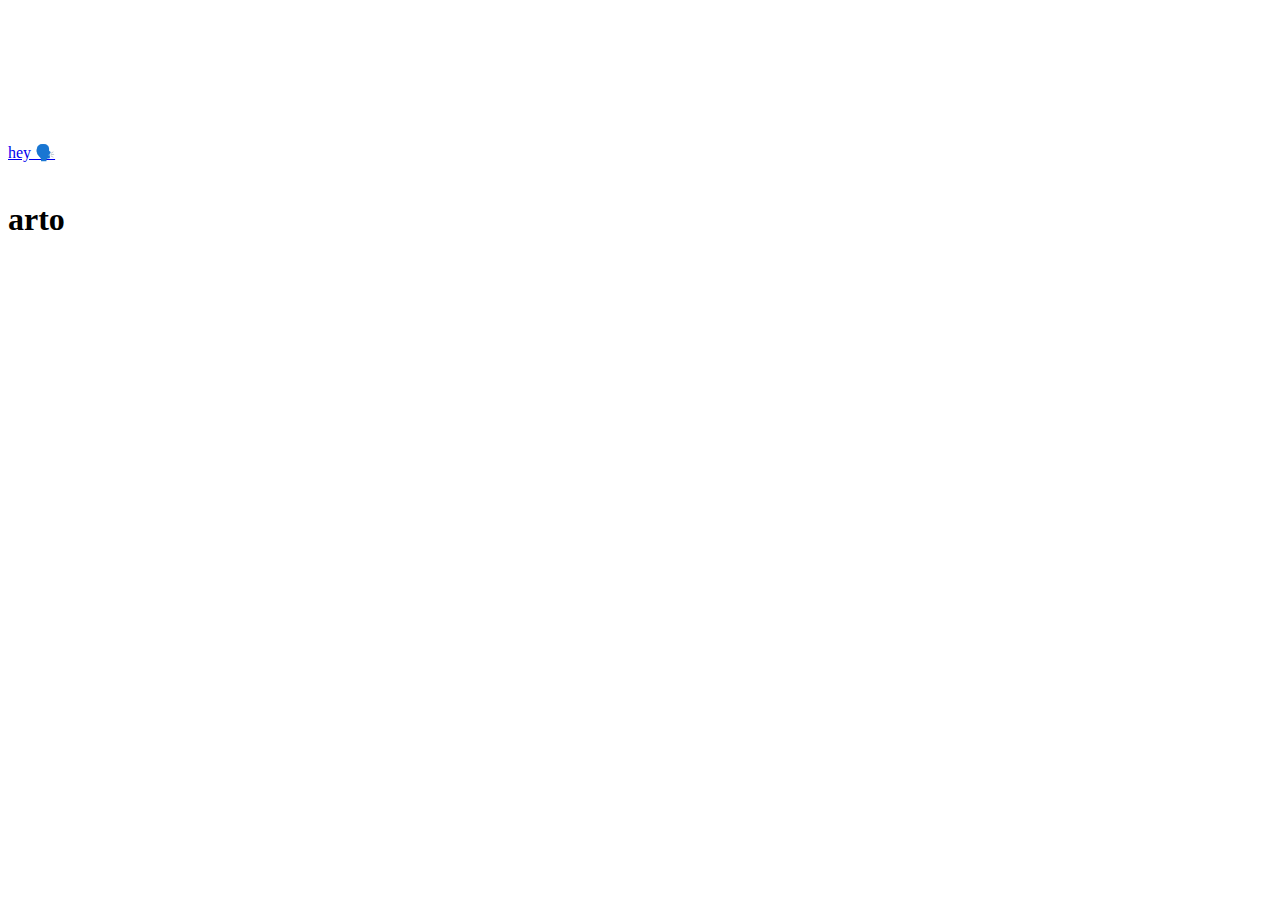
==== index.html @ 13e0156f "Add files via upload" ====
<!DOCTYPE html>
<html lang="en">
<head>
    <meta charset="UTF-8">
    <meta name="viewport" content="width=device-width, initial-scale=1.0">
    <link rel="stylesheet" href="style.css">
    <title>artonus</title>
</head>
<body>
    <a href="aminakoyim.html" target="_blank" class="hello">hey 🗣️</a>
    <video id="videoPlayer" src="" autoplay loop></video>
    <div class="container">
        <div class="box">
            <img class="avatar" id="avatar" src="" alt="">
            <h1 id="yazi">arto</h1>
            <b id="social">
                <a target="_blank" href="https://github.com/Art0nus"><svg xmlns="http://www.w3.org/2000/svg" height="1em" viewBox="0 0 496 512"><!--! Font Awesome Free 6.4.2 by @fontawesome - https://fontawesome.com License - https://fontawesome.com/license (Commercial License) Copyright 2023 Fonticons, Inc. --><style>svg{fill:#ffffff}</style><path d="M165.9 397.4c0 2-2.3 3.6-5.2 3.6-3.3.3-5.6-1.3-5.6-3.6 0-2 2.3-3.6 5.2-3.6 3-.3 5.6 1.3 5.6 3.6zm-31.1-4.5c-.7 2 1.3 4.3 4.3 4.9 2.6 1 5.6 0 6.2-2s-1.3-4.3-4.3-5.2c-2.6-.7-5.5.3-6.2 2.3zm44.2-1.7c-2.9.7-4.9 2.6-4.6 4.9.3 2 2.9 3.3 5.9 2.6 2.9-.7 4.9-2.6 4.6-4.6-.3-1.9-3-3.2-5.9-2.9zM244.8 8C106.1 8 0 113.3 0 252c0 110.9 69.8 205.8 169.5 239.2 12.8 2.3 17.3-5.6 17.3-12.1 0-6.2-.3-40.4-.3-61.4 0 0-70 15-84.7-29.8 0 0-11.4-29.1-27.8-36.6 0 0-22.9-15.7 1.6-15.4 0 0 24.9 2 38.6 25.8 21.9 38.6 58.6 27.5 72.9 20.9 2.3-16 8.8-27.1 16-33.7-55.9-6.2-112.3-14.3-112.3-110.5 0-27.5 7.6-41.3 23.6-58.9-2.6-6.5-11.1-33.3 2.6-67.9 20.9-6.5 69 27 69 27 20-5.6 41.5-8.5 62.8-8.5s42.8 2.9 62.8 8.5c0 0 48.1-33.6 69-27 13.7 34.7 5.2 61.4 2.6 67.9 16 17.7 25.8 31.5 25.8 58.9 0 96.5-58.9 104.2-114.8 110.5 9.2 7.9 17 22.9 17 46.4 0 33.7-.3 75.4-.3 83.6 0 6.5 4.6 14.4 17.3 12.1C428.2 457.8 496 362.9 496 252 496 113.3 383.5 8 244.8 8zM97.2 352.9c-1.3 1-1 3.3.7 5.2 1.6 1.6 3.9 2.3 5.2 1 1.3-1 1-3.3-.7-5.2-1.6-1.6-3.9-2.3-5.2-1zm-10.8-8.1c-.7 1.3.3 2.9 2.3 3.9 1.6 1 3.6.7 4.3-.7.7-1.3-.3-2.9-2.3-3.9-2-.6-3.6-.3-4.3.7zm32.4 35.6c-1.6 1.3-1 4.3 1.3 6.2 2.3 2.3 5.2 2.6 6.5 1 1.3-1.3.7-4.3-1.3-6.2-2.2-2.3-5.2-2.6-6.5-1zm-11.4-14.7c-1.6 1-1.6 3.6 0 5.9 1.6 2.3 4.3 3.3 5.6 2.3 1.6-1.3 1.6-3.9 0-6.2-1.4-2.3-4-3.3-5.6-2z"/></svg></a>
                <a target="_blank" class="tg" href="https://t.me/artonus"><svg xmlns="http://www.w3.org/2000/svg" height="1em" viewBox="0 0 496 512"><!--! Font Awesome Free 6.4.2 by @fontawesome - https://fontawesome.com License - https://fontawesome.com/license (Commercial License) Copyright 2023 Fonticons, Inc. --><style>svg{fill:#ffffff}</style><path d="M248,8C111.033,8,0,119.033,0,256S111.033,504,248,504,496,392.967,496,256,384.967,8,248,8ZM362.952,176.66c-3.732,39.215-19.881,134.378-28.1,178.3-3.476,18.584-10.322,24.816-16.948,25.425-14.4,1.326-25.338-9.517-39.287-18.661-21.827-14.308-34.158-23.215-55.346-37.177-24.485-16.135-8.612-25,5.342-39.5,3.652-3.793,67.107-61.51,68.335-66.746.153-.655.3-3.1-1.154-4.384s-3.59-.849-5.135-.5q-3.283.746-104.608,69.142-14.845,10.194-26.894,9.934c-8.855-.191-25.888-5.006-38.551-9.123-15.531-5.048-27.875-7.717-26.8-16.291q.84-6.7,18.45-13.7,108.446-47.248,144.628-62.3c68.872-28.647,83.183-33.623,92.511-33.789,2.052-.034,6.639.474,9.61,2.885a10.452,10.452,0,0,1,3.53,6.716A43.765,43.765,0,0,1,362.952,176.66Z"/></svg></a>
                <a target="_blank" class="dc" href="https://discord.com/users/829022776953798716"><svg xmlns="http://www.w3.org/2000/svg" height="1em" viewBox="0 0 640 512"><!--! Font Awesome Free 6.4.2 by @fontawesome - https://fontawesome.com License - https://fontawesome.com/license (Commercial License) Copyright 2023 Fonticons, Inc. --><style>svg{fill:#ffffff}</style><path d="M524.531,69.836a1.5,1.5,0,0,0-.764-.7A485.065,485.065,0,0,0,404.081,32.03a1.816,1.816,0,0,0-1.923.91,337.461,337.461,0,0,0-14.9,30.6,447.848,447.848,0,0,0-134.426,0,309.541,309.541,0,0,0-15.135-30.6,1.89,1.89,0,0,0-1.924-.91A483.689,483.689,0,0,0,116.085,69.137a1.712,1.712,0,0,0-.788.676C39.068,183.651,18.186,294.69,28.43,404.354a2.016,2.016,0,0,0,.765,1.375A487.666,487.666,0,0,0,176.02,479.918a1.9,1.9,0,0,0,2.063-.676A348.2,348.2,0,0,0,208.12,430.4a1.86,1.86,0,0,0-1.019-2.588,321.173,321.173,0,0,1-45.868-21.853,1.885,1.885,0,0,1-.185-3.126c3.082-2.309,6.166-4.711,9.109-7.137a1.819,1.819,0,0,1,1.9-.256c96.229,43.917,200.41,43.917,295.5,0a1.812,1.812,0,0,1,1.924.233c2.944,2.426,6.027,4.851,9.132,7.16a1.884,1.884,0,0,1-.162,3.126,301.407,301.407,0,0,1-45.89,21.83,1.875,1.875,0,0,0-1,2.611,391.055,391.055,0,0,0,30.014,48.815,1.864,1.864,0,0,0,2.063.7A486.048,486.048,0,0,0,610.7,405.729a1.882,1.882,0,0,0,.765-1.352C623.729,277.594,590.933,167.465,524.531,69.836ZM222.491,337.58c-28.972,0-52.844-26.587-52.844-59.239S193.056,219.1,222.491,219.1c29.665,0,53.306,26.82,52.843,59.239C275.334,310.993,251.924,337.58,222.491,337.58Zm195.38,0c-28.971,0-52.843-26.587-52.843-59.239S388.437,219.1,417.871,219.1c29.667,0,53.307,26.82,52.844,59.239C470.715,310.993,447.538,337.58,417.871,337.58Z"/></svg></a>
            </b>
            <p id="ip"></p>
            
        </div>
    </div>
    <script src="js/animation.js"></script>
    <script src="js/profilePic.js"></script>
    <script src="js/random.js"></script>
    <script src="js/ip.js"></script>
</body>
</html>
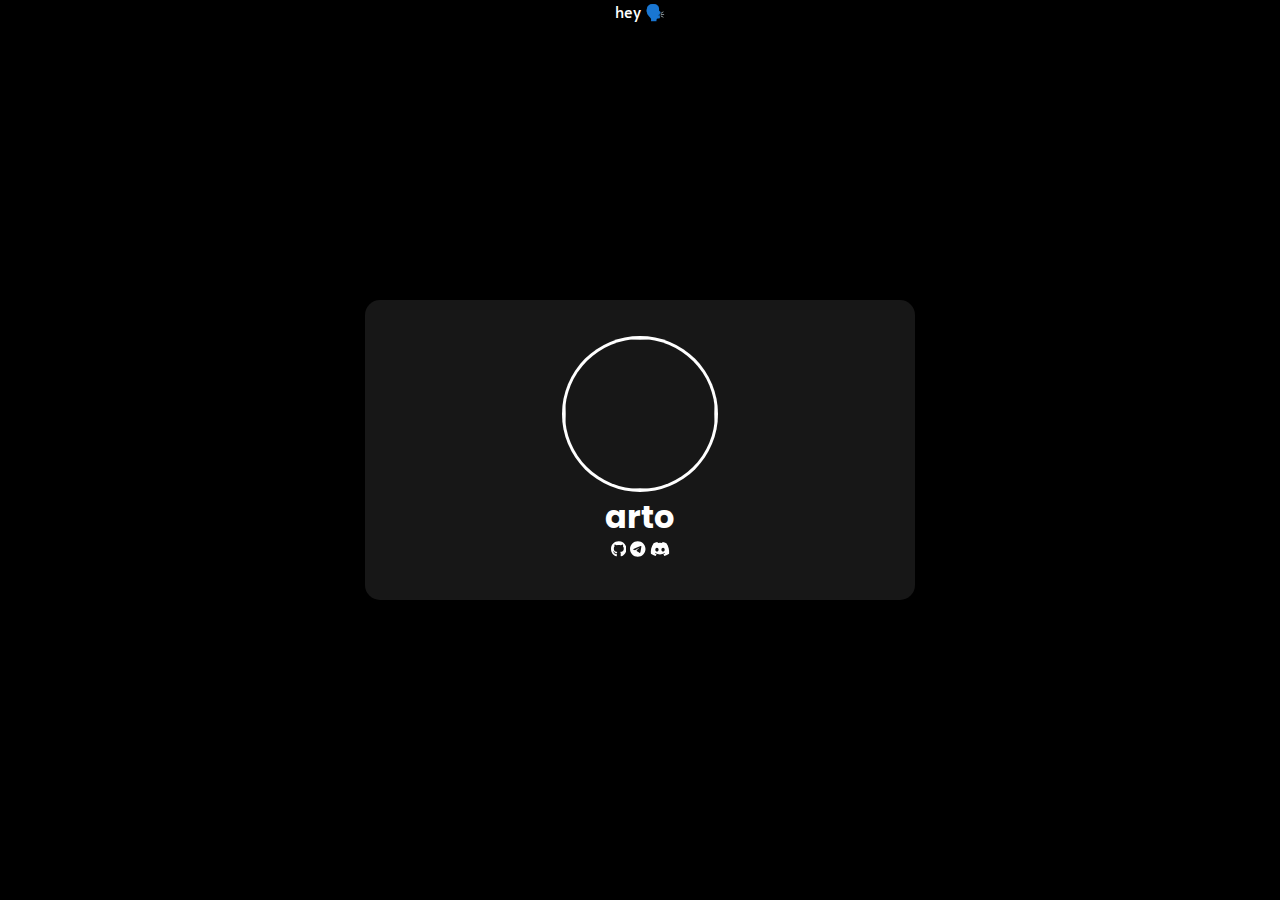
==== commit c7f1f879: "Update index.html" ====
--- a/index.html
+++ b/index.html
@@ -8,7 +8,7 @@
 </head>
 <body>
     <a href="aminakoyim.html" target="_blank" class="hello">hey 🗣️</a>
-    <video id="videoPlayer" src="" autoplay loop></video>
+    <video id="videoPlayer" src="" type="video/mp4" autoplay loop></video>
     <div class="container">
         <div class="box">
             <img class="avatar" id="avatar" src="" alt="">
--- a/style.css
+++ b/style.css
@@ -0,0 +1,77 @@
+@import url('https://fonts.googleapis.com/css2?family=Alata&family=Pixelify+Sans&family=Poppins:wght@600&display=swap');
+
+body {
+    background-color: black;
+    display: flex;
+    justify-content: center;
+    align-items: center;
+    height: 100vh;
+    margin: 0;
+}
+
+
+
+.container {
+    
+    position: relative;
+    width: 550px;
+    height: 300px;
+    background-color: #2525259c; /* Opaklık ekleyin */
+    display: flex;
+    justify-content: center;
+    align-items: center;
+    text-align: center;
+    border-radius: 15px;
+    box-shadow: 5px 5px 10px #00000052;
+}
+
+
+.avatar {
+    border-radius: 50%;
+    width: 150px;
+    height: 150px;
+    box-shadow: 0 0 0 3px #ffffff;
+    opacity: 1; 
+}
+
+h1 {
+    color: #fff;
+    font-family: "Poppins";
+    opacity: 1; 
+    margin: 0;
+}
+
+
+p {
+    color: #fff;
+    font-family: "Pixelify Sans";
+    position: absolute;
+    bottom: 0; /* Paragrafı en alta yerleştirin */
+    left: 50%; /* Yatayda ortala */
+    transform: translateX(-50%); /* Dikeyde ortala */
+}
+
+
+video {
+    position: absolute;
+    top: 0;
+    left: 0;
+    width: 100%;
+    height: 100%;
+    object-fit: cover;
+    z-index: -1;
+}
+
+.hello {
+    position: absolute;
+    top: 0;
+    color: #fff;
+    font-family: "Alata";
+    text-decoration: none;
+    transition: font-size 0.3s ease;
+}
+
+.hello:hover{
+    font-size: 3em;
+}
+
